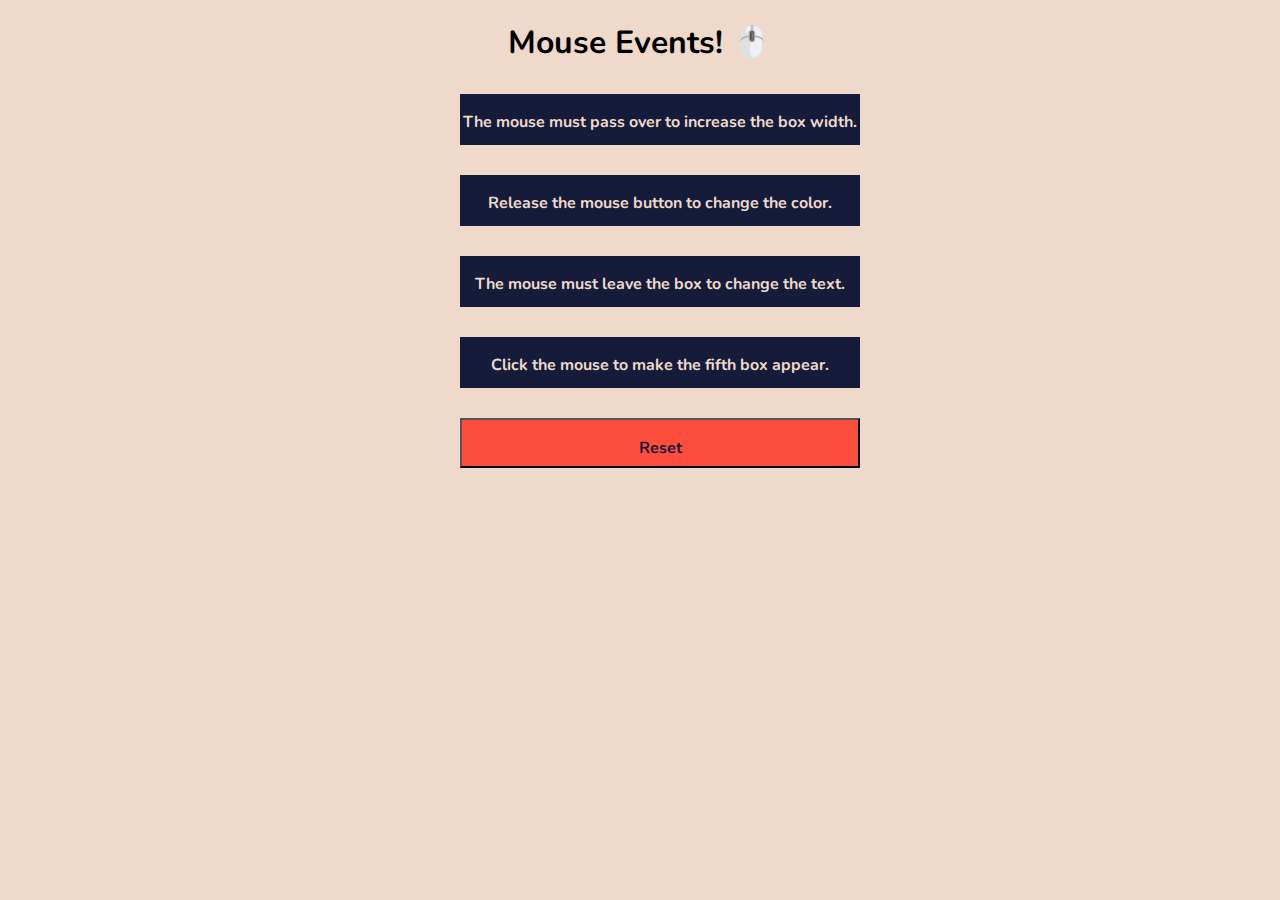
==== JavaScript_Events/Keyboard_Events/index.html @ fa79ba64 "Add files via upload" ====
<!-- index.html -->

<!DOCTYPE html>
<html lang="en">

<head>
    <meta charset="UTF-8">
    <meta name="viewport" content="width=device-width, initial-scale=1.0">
    <link href="./style.css" type="text/css" rel="stylesheet">
    <link href="https://fonts.googleapis.com/css?family=Nunito" rel="stylesheet">
    <title>Mouse Events</title>
</head>

<body>
    <main>
        <section id='container'>
            <h1 style="text-align: center; font-size: 2em;">Mouse Events! 🖱️</h1>
            <ul>
                <li id='list-item-one'>The mouse must pass over to increase the box width.</li>
                <li id='list-item-two'>Release the mouse button to change the color.</li>
                <li id='list-item-three'>The mouse must leave the box to change the text.</li>
                <li id='list-item-four'>Click the mouse to make the fifth box appear.</li>
                <li id='list-item-five'>You found me!</li>
                <button id='reset-button'>Reset</button>
            </ul>
        </section>
    </main>
    <script src="script.js"></script>
</body>
</html>
---- JavaScript_Events/Keyboard_Events/style.css ----
/* style.css */

body {
    margin: 0;
    padding: 0;
    background: green;
    font-family: 'Nunito';
}

#container {
    background: #efd9ca;
    width: 100%;
    height: 100vh;
    margin: 0;
    float: left;
}

li,
#list-item-one,
#list-item-two,
#list-item-three,
#list-item-four,
#list-item-five {
    width: 400px;
    height: 17px;
    list-style: none;
    background-color: #141c3a;
    margin: 0 auto;
    margin-top: 30px;
    margin-bottom: 30px;
    text-align: center;
    font-size: 16px;
    padding: 17px 0px;
    color: #efd9ca;
    font-weight: bold;
    cursor: pointer;
    font-family: 'Nunito';
}

#list-item-five {
    display: none;
}

#reset-button {
    width: 400px;
    height: 50px;
    background: #fd4d3c;
    margin: 0 auto;
    margin-top: 30px;
    text-align: center;
    font-size: 16px;
    padding: 17px 0px;
    color: #141c3a;
    font-weight: bold;
    display: block;
    cursor: pointer;
    font-family: 'Nunito';
}
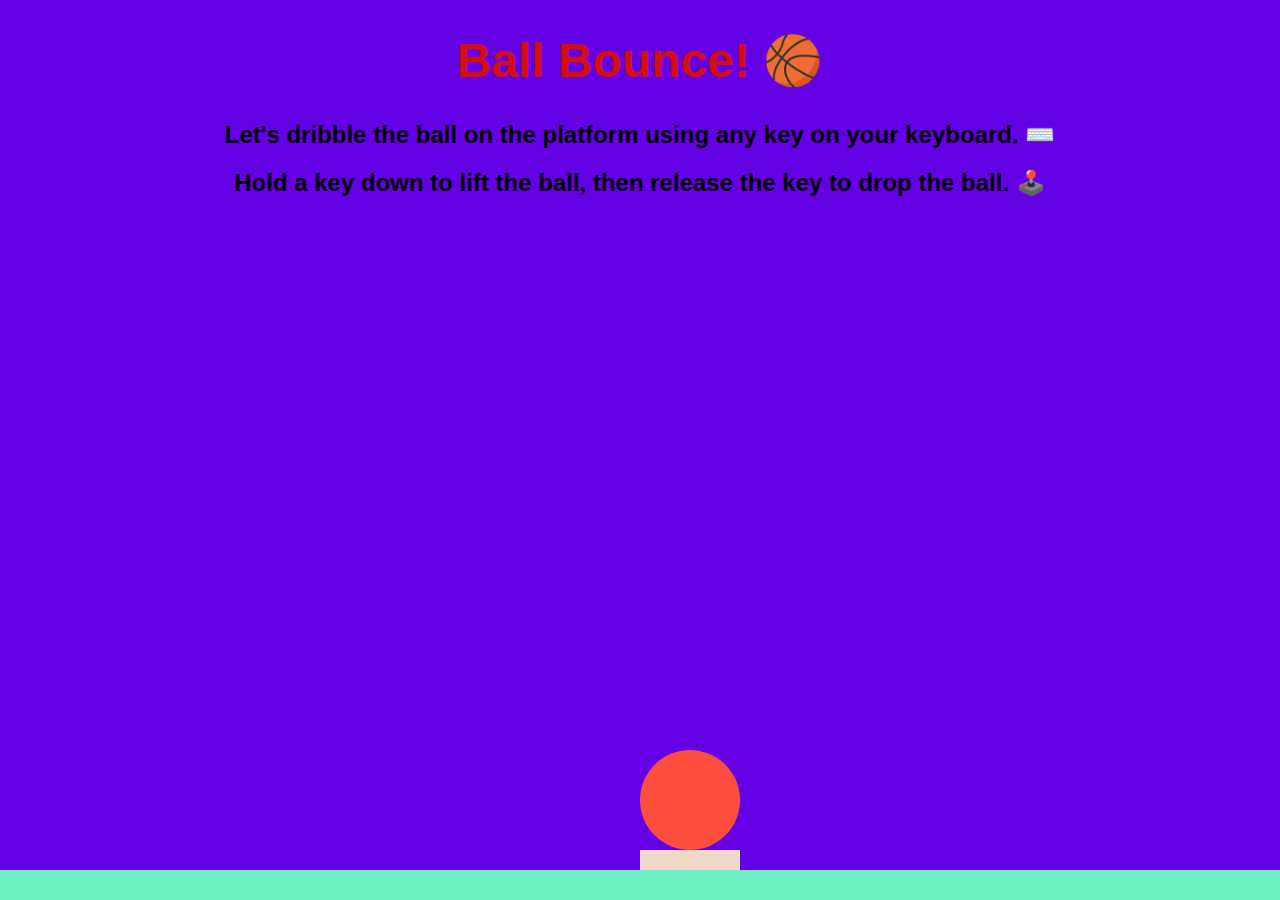
==== commit 8928ebe6: "Add files via upload" ====
--- a/JavaScript_Events/Keyboard_Events/index.html
+++ b/JavaScript_Events/Keyboard_Events/index.html
@@ -7,25 +7,23 @@
     <meta charset="UTF-8">
     <meta name="viewport" content="width=device-width, initial-scale=1.0">
     <link href="./style.css" type="text/css" rel="stylesheet">
-    <link href="https://fonts.googleapis.com/css?family=Nunito" rel="stylesheet">
-    <title>Mouse Events</title>
+    <title>Keyboard Events</title>
 </head>
 
 <body>
     <main>
-        <section id='container'>
-            <h1 style="text-align: center; font-size: 2em;">Mouse Events! 🖱️</h1>
-            <ul>
-                <li id='list-item-one'>The mouse must pass over to increase the box width.</li>
-                <li id='list-item-two'>Release the mouse button to change the color.</li>
-                <li id='list-item-three'>The mouse must leave the box to change the text.</li>
-                <li id='list-item-four'>Click the mouse to make the fifth box appear.</li>
-                <li id='list-item-five'>You found me!</li>
-                <button id='reset-button'>Reset</button>
-            </ul>
-        </section>
+        <div id='container'>
+            <h1>Ball Bounce! 🏀</h1>
+            <p>Let's dribble the ball on the platform using any key on your keyboard. ⌨️</p>
+            <p>Hold a key down to lift the ball, then release the key to drop the ball. 🕹️</p>
+            <!--<button id='button'>Reset</button>-->
+            <div id='float-circle'></div>
+            <div id='platform'></div>
+            <div id='floor'></div>
+        </div>
     </main>
-    <script src="script.js"></script>
+    <script src="./script.js"></script>
 </body>
+
 </html>
 
--- a/JavaScript_Events/Keyboard_Events/style.css
+++ b/JavaScript_Events/Keyboard_Events/style.css
@@ -1,59 +1,72 @@
 /* style.css */
 
 body {
+    padding: 0;
     margin: 0;
-    padding: 0;
-    background: green;
-    font-family: 'Nunito';
+    font-family: sans-serif;
 }
 
 #container {
-    background: #efd9ca;
-    width: 100%;
+    background: #6400e4;
+    width: 100vw;
     height: 100vh;
     margin: 0;
     float: left;
 }
 
-li,
-#list-item-one,
-#list-item-two,
-#list-item-three,
-#list-item-four,
-#list-item-five {
-    width: 400px;
-    height: 17px;
-    list-style: none;
-    background-color: #141c3a;
-    margin: 0 auto;
-    margin-top: 30px;
-    margin-bottom: 30px;
+h1 {
+    font-size: 3em;
     text-align: center;
-    font-size: 16px;
-    padding: 17px 0px;
-    color: #efd9ca;
-    font-weight: bold;
-    cursor: pointer;
-    font-family: 'Nunito';
+    color: rgb(214, 13, 13);
 }
 
-#list-item-five {
-    display: none;
+p {
+    font-size: 1.5em;
+    text-align: center;
+    font-weight: 700;
+    margin: 0 auto;
+    margin-bottom: 20px;
+    color: black;
 }
 
-#reset-button {
-    width: 400px;
-    height: 50px;
-    background: #fd4d3c;
+button {
+    width: 150px;
+    height: 40px;
+    display: block;
     margin: 0 auto;
-    margin-top: 30px;
-    text-align: center;
-    font-size: 16px;
-    padding: 17px 0px;
-    color: #141c3a;
-    font-weight: bold;
-    display: block;
-    cursor: pointer;
-    font-family: 'Nunito';
+    border: none;
+    font-size: 18px;
+    color: white;
+    background: #141c3a;
 }
 
+#float-circle {
+    width: 100px;
+    height: 100px;
+    background: #fd4d3f;
+    border-radius: 100px;
+    bottom: 50px;
+    left: 50%;
+    position: absolute;
+    transition-property: bottom;
+    transition-duration: 2s;
+}
+
+#floor {
+    width: 100%;
+    height: 30px;
+    background: #6df0c2;
+    bottom: 0;
+    position: absolute;
+}
+
+#platform {
+    width: 100px;
+    height: 50px;
+    background: #efd9ca;
+    bottom: 0;
+    position: absolute;
+    left: 50%;
+    right: 50%;
+}
+
